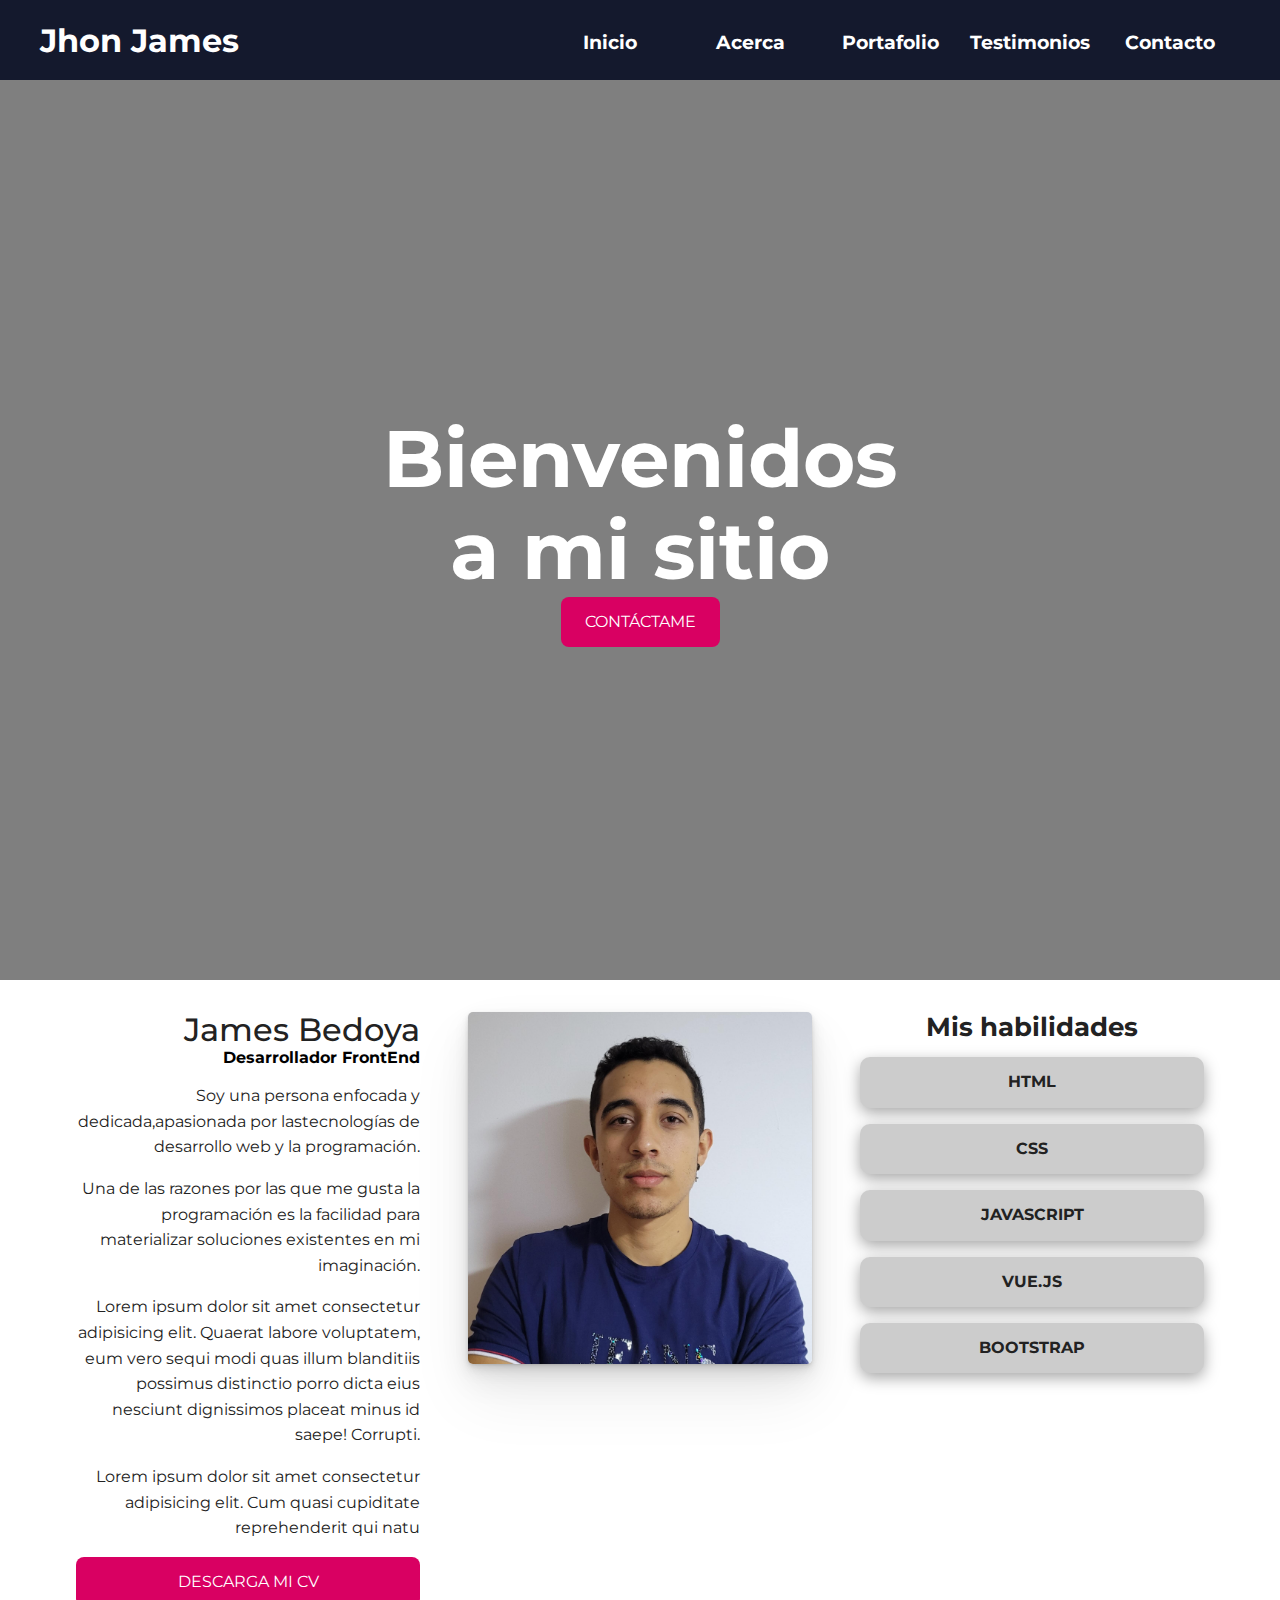
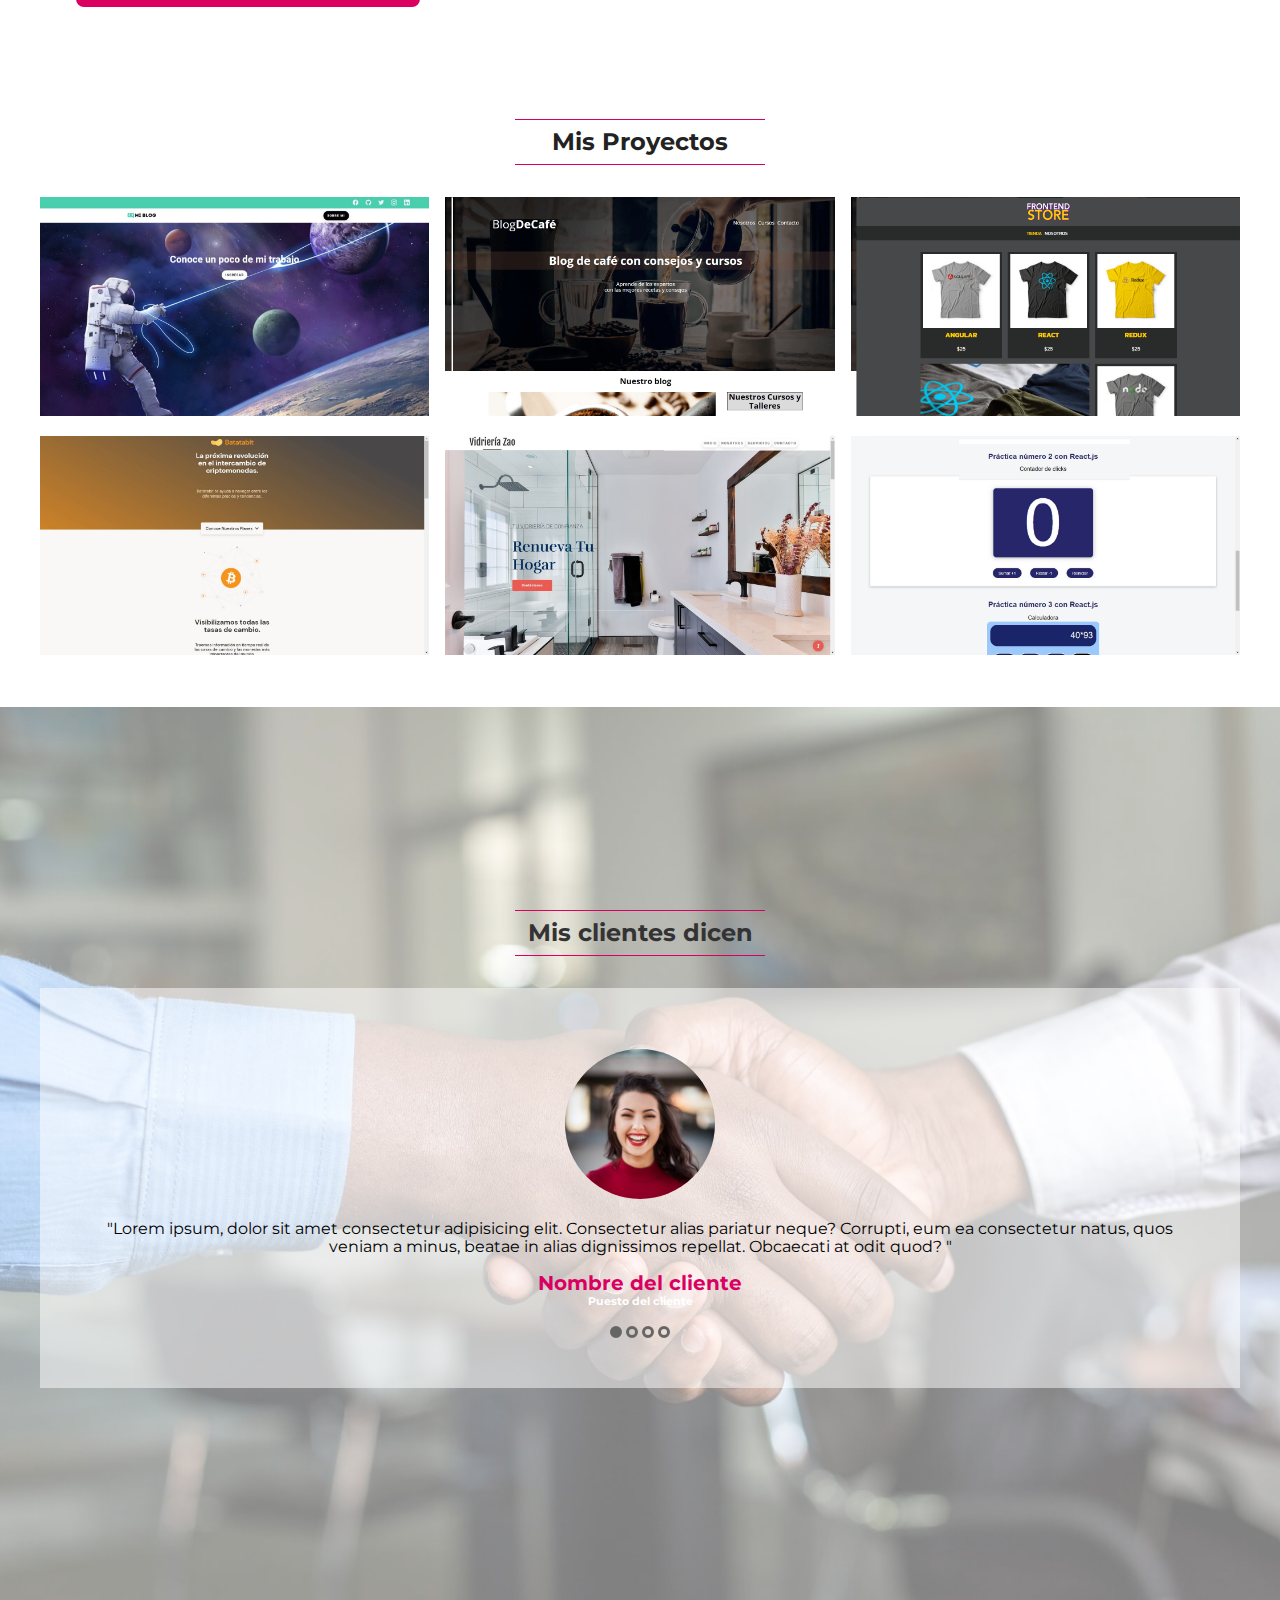
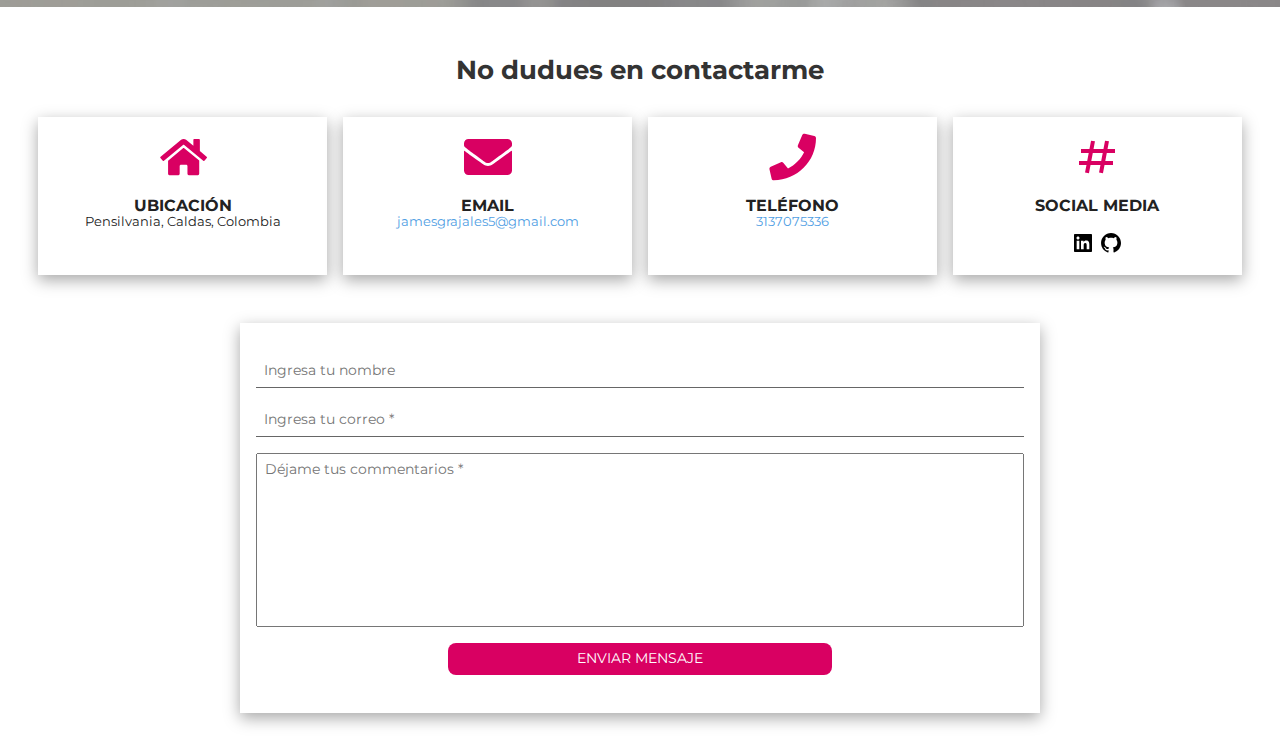
==== index.html @ 320b82dd "Organizando orden carpetas" ====
<!DOCTYPE html>
<html lang="es">

<head>
  <meta charset="UTF-8" />
  <meta http-equiv="X-UA-Compatible" content="IE=edge" />
  <meta name="viewport" content="width=device-width, initial-scale=1.0" />
  <link rel="stylesheet" href="stylesheet/normalize.css" />
  <link rel="preconnect" href="https://fonts.googleapis.com" />
  <link rel="preconnect" href="https://fonts.gstatic.com" crossorigin />
  <link href="https://fonts.googleapis.com/css2?family=Montserrat:wght@500;700;800&display=swap" rel="stylesheet" />
  <link rel="stylesheet" href="stylesheet/index.css" />
  <link rel="stylesheet" href="stylesheet/mediaQ.css" media="(min-width: 1000px)" />
  <title>Portafolio CV</title>
  <meta name="description"
    content="Hola bienvenid@ a mi Portafolio Profesional, soy Jhon James, Desarrollador Web">
  <meta name="theme-color" content="#d9006">
  <meta name="twitter:card" content="summary">
  <meta property="og:type" content="website">
  <meta property="og:title" name="twitter:title" content="Portafolio CV - JhonJames_">
  <meta property="og:description" name="twitter:description"
    content="Hola bienvenid@ a mi Portafolio Profesional, soy Jhon James, Desarrollador Web">

</head>

<body>
  <header class="header">
    <section class="container">
      <div class="log">
        <a href="index.html"> Jhon James </a>
      </div>
      <button class="menu-btn" aria-label="Main Menu">
        <svg width="50" height="50" viewBox="0 0 100 100">
          <path class="line line1"
            d="M 20,29.000046 H 80.000231 C 80.000231,29.000046 94.498839,28.817352 94.532987,66.711331 94.543142,77.980673 90.966081,81.670246 85.259173,81.668997 79.552261,81.667751 75.000211,74.999942 75.000211,74.999942 L 25.000021,25.000058" />
          <path class="line line2" d="M 20,50 H 80" />
          <path class="line line3"
            d="M 20,70.999954 H 80.000231 C 80.000231,70.999954 94.498839,71.182648 94.532987,33.288669 94.543142,22.019327 90.966081,18.329754 85.259173,18.331003 79.552261,18.332249 75.000211,25.000058 75.000211,25.000058 L 25.000021,74.999942" />
        </svg>
      </button>
      <div class="menu__mobile hiden">
        <a href="#inicio">Inicio</a>
        <a href="#acerca ">Acerca</a>
        <a href="#portafolio ">Portafolio</a>
        <a href="#testimonios ">Testimonios</a>
        <a href="#contacto">Contacto</a>
      </div>
    </section>
  </header>
  <main class="">
    <section class="home" id="inicio">
      <article class="hero__image" style="
            --image: url('/assets/pexels-jeandaniel-francoeur-4006123.jpg');
            --attachment: fixed;
          ">
        <aside class="hero__opacity" style="--hero-opcity:var(--black-alpha-color)">
          <div class="hero__image__content">
            <h5>
              Bienvenidos <br />
              a mi sitio
            </h5>
            <a href="#contacto" class="button">contáctame</a>
          </div>
        </aside>
      </article>
    </section>

    <section class="about container" id="acerca">
      <div class="about__container">
        <article>
          <h2>James Bedoya</h2>
          <h5>Desarrollador FrontEnd</h5>
          <p>
          <p>
            Soy una persona enfocada y dedicada,apasionada por lastecnologías de desarrollo web y la programación.
          </p>
          <p>
            Una de las razones por las que me gusta la programación es la
            facilidad para materializar soluciones existentes en mi
            imaginación.
          </p>
          <p>
            Lorem ipsum dolor sit amet consectetur adipisicing elit. Quaerat
            labore voluptatem, eum vero sequi modi quas illum blanditiis
            possimus distinctio porro dicta eius nesciunt dignissimos placeat
            minus id saepe! Corrupti.
          </p>
          <p>
            Lorem ipsum dolor sit amet consectetur adipisicing elit. Cum quasi
            cupiditate reprehenderit qui natu
          </p>
          </p>
          <a href="../assets/Jhon_James_Bedoya.pdf" class="button" rel="noopener">descarga mi cv</a>
        </article>
        <img src="../assets/James.jpg" alt="jhonjamesbedoya" id="photo-james" />
        <article>
          <h4>Mis habilidades</h4>
          <div class="skills">
            <ul>
              <li>html</li>
              <li>css</li>
              <li>javascript</li>
              <li>vue.js</li>
              <li>Bootstrap</li>
            </ul>
          </div>
        </article>
      </div>
    </section>

    <section class="portfolio" id="portafolio">
      <h2 class="portfolio__title">Mis Proyectos</h2>
      <div class="portfolio__container">

        <div>
          <a href="#trabajo-1" class="portfolio__card">
            <img src="../assets/portfolio-1.jpg" alt="">
          </a>
        </div>

        <div>
          <a href="#trabajo-2" class="portfolio__card">
            <img src="../assets/portfolio-2.png" alt="">
          </a>
        </div>

        <div>
          <a href="#trabajo-3" class="portfolio__card">
            <img src="../assets/portfolio-3.png" alt="">
          </a>
        </div>

        <div>
          <a href="#trabajo-4" class="portfolio__card">
            <img src="../assets/portfolio-4.jpg" alt="">
          </a>
        </div>

        <div>
          <a href="#trabajo-5" class="portfolio__card">
            <img src="../assets/portfolio-5.jpg" alt="">
          </a>
        </div>

        <div>
          <a href="#trabajo-6" class="portfolio__card">
            <img src="../assets/portfolio-6.jpg" alt="">
          </a>
        </div>
      </div>
      <section>

        <article class="modal" id="trabajo-1">
          <div class="modal__content">
            <a href="#close" class="modal__close">
              <svg xmlns="http://www.w3.org/2000/svg" width="24" height="24" viewBox="0 0 24 24">
                <path
                  d="M12,2C6.486,2,2,6.486,2,12s4.486,10,10,10s10-4.486,10-10S17.514,2,12,2z M16.207,14.793l-1.414,1.414L12,13.414 l-2.793,2.793l-1.414-1.414L10.586,12L7.793,9.207l1.414-1.414L12,10.586l2.793-2.793l1.414,1.414L13.414,12L16.207,14.793z" />
              </svg>
            </a>
            <article class="portafolio-modal">
              <img src="../assets/portfolio-1.jpg" alt="">
              <div class="portfolio-info">
                <h3>Blog Personal</h3>
                <aside class="porfolio-details">
                  <small><b>Fecha</b></small>
                  <small>22/10/2022</small>
                  <small><b>Tipo</b></small>
                  <small>Practica maquetación css</small>
                  <small><b>Enlace</b></small>
                  <small><a href="https://blog-personal-jamesg07.vercel.app/" target="_blank" rel="noopener">Proyecto</a> </small>
                </aside>
              </div>
            </article>
          </div>
        </article>


        <article class="modal" id="trabajo-2">
          <div class="modal__content">
            <a href="#close" class="modal__close">
              <svg xmlns="http://www.w3.org/2000/svg" width="24" height="24" viewBox="0 0 24 24">
                <path
                  d="M12,2C6.486,2,2,6.486,2,12s4.486,10,10,10s10-4.486,10-10S17.514,2,12,2z M16.207,14.793l-1.414,1.414L12,13.414 l-2.793,2.793l-1.414-1.414L10.586,12L7.793,9.207l1.414-1.414L12,10.586l2.793-2.793l1.414,1.414L13.414,12L16.207,14.793z" />
              </svg>
            </a>
            <article class="portafolio-modal">
              <img src="../assets/portfolio-2.png" alt="">
              <div class="portfolio-info">
                <h3>Blog de café</h3>
                <aside class="porfolio-details">
                  <small><b>Fecha</b></small>
                  <small>01/09/2023</small>
                  <small><b>Tipo</b></small>
                  <small>Practica css: Flex - Grid</small>
                  <small><b>Enlace</b></small>
                  <small><a href="https://subtle-otter-b2cb0c.netlify.app/" target="_blank" rel="noopener">Proyecto</a></small>
                </aside>
              </div>
            </article>
          </div>
        </article>


        <article class="modal" id="trabajo-3">
          <div class="modal__content">
            <a href="#close" class="modal__close">
              <svg xmlns="http://www.w3.org/2000/svg" width="24" height="24" viewBox="0 0 24 24">
                <path
                  d="M12,2C6.486,2,2,6.486,2,12s4.486,10,10,10s10-4.486,10-10S17.514,2,12,2z M16.207,14.793l-1.414,1.414L12,13.414 l-2.793,2.793l-1.414-1.414L10.586,12L7.793,9.207l1.414-1.414L12,10.586l2.793-2.793l1.414,1.414L13.414,12L16.207,14.793z" />
              </svg>
            </a>
            <article class="portafolio-modal">
              <img src="../assets/portfolio-3.png" alt="">
              <div class="portfolio-info">
                <h3>FrontEnd Store</h3>
                <aside class="porfolio-details">
                  <small><b>Fecha</b></small>
                  <small>1/5/2023</small>
                  <small><b>Tipo</b></small>
                  <small>Maquetación css</small>
                  <small><b>Enlace</b></small>
                  <small><a href="https://store1-front-end1.netlify.app/" target="_blank" rel="noopener">Proyecto</a> </small>
                </aside>
              </div>
            </article>
          </div>
        </article>

        <article class="modal" id="trabajo-4">
          <div class="modal__content">
            <a href="#close" class="modal__close">
              <svg xmlns="http://www.w3.org/2000/svg" width="24" height="24" viewBox="0 0 24 24">
                <path
                  d="M12,2C6.486,2,2,6.486,2,12s4.486,10,10,10s10-4.486,10-10S17.514,2,12,2z M16.207,14.793l-1.414,1.414L12,13.414 l-2.793,2.793l-1.414-1.414L10.586,12L7.793,9.207l1.414-1.414L12,10.586l2.793-2.793l1.414,1.414L13.414,12L16.207,14.793z" />
              </svg>
            </a>
            <article class="portafolio-modal">
              <img src="../assets/portfolio-4.jpg" alt="">
              <div class="portfolio-info">
                <h3>Proyecto mobile first</h3>
                <aside class="porfolio-details">
                  <small><b>Fecha</b></small>
                  <small>16/10/2022</small>
                  <small><b>Tipo</b></small>
                  <small>Mobile first</small>
                  <small><b>Enlace</b></small>
                  <small><a href="https://proyecto-mobile-first.vercel.app/" target="_blank" rel="noopener">Proyecto</a> </small>
                </aside>
              </div>
            </article>
          </div>
        </article>


        <article class="modal" id="trabajo-5">
          <div class="modal__content">
            <a href="#close" class="modal__close">
              <svg xmlns="http://www.w3.org/2000/svg" width="24" height="24" viewBox="0 0 24 24">
                <path
                  d="M12,2C6.486,2,2,6.486,2,12s4.486,10,10,10s10-4.486,10-10S17.514,2,12,2z M16.207,14.793l-1.414,1.414L12,13.414 l-2.793,2.793l-1.414-1.414L10.586,12L7.793,9.207l1.414-1.414L12,10.586l2.793-2.793l1.414,1.414L13.414,12L16.207,14.793z" />
              </svg>
            </a>
            <article class="portafolio-modal">
              <img src="../assets/portfolio-5.jpg" alt="">
              <div class="portfolio-info">
                <h3>E-commerce</h3>
                <aside class="porfolio-details">
                  <small><b>Fecha</b></small>
                  <small>13/10/2022</small>
                  <small><b>Tipo</b></small>
                  <small>Proyecto final bootcamp</small>
                  <small><b>Enlace</b></small>
                  <small><a href="https://vidrieria-zao.vercel.app/" target="_blank" rel="noopener">Proyecto</a> </small>
                </aside>
              </div>
            </article>
          </div>
        </article>


        <article class="modal" id="trabajo-6">
          <div class="modal__content">
            <a href="#close" class="modal__close">
              <svg xmlns="http://www.w3.org/2000/svg" width="24" height="24" viewBox="0 0 24 24">
                <path
                  d="M12,2C6.486,2,2,6.486,2,12s4.486,10,10,10s10-4.486,10-10S17.514,2,12,2z M16.207,14.793l-1.414,1.414L12,13.414 l-2.793,2.793l-1.414-1.414L10.586,12L7.793,9.207l1.414-1.414L12,10.586l2.793-2.793l1.414,1.414L13.414,12L16.207,14.793z" />
              </svg>
            </a>
            <article class="portafolio-modal">
              <img src="../assets/portfolio-6.jpg" alt="">
              <div class="portfolio-info">
                <h3>Aprendiendo React</h3>
                <aside class="porfolio-details">
                  <small><b>Fecha</b></small>
                  <small>02/1/2023</small>
                  <small><b>Tipo</b></small>
                  <small>Práctica React</small>
                  <small><b>Enlace</b></small>
                  <small><a href="https://practica-react-nine.vercel.app/" target="_blank" rel="noopener">Proyecto</a></small>
                </aside>
              </div>
            </article>
          </div>
        </article>

      </section>
    </section>

    <section class="testimonials" id="testimonios">
      <article class="hero__image" style="
      --image: url('/assets/hero-image-customers.jpg');
      --attachment: scroll;
    ">
  <aside class="hero__opacity" style="--hero-opcity:var(--white-alpha-color)">
    <div class="hero__image__content">
      <div class="testimonials__container">
        <h2 class="carousel-title">Mis clientes dicen</h2>
        <article class="carousel" style="--carousel-bg-color:var(--white-alpha-color)">
          <input type="radio" name="slides" id="slide-1" checked >
          <input type="radio" name="slides" id="slide-2" >
          <input type="radio" name="slides" id="slide-3" >
          <input type="radio" name="slides" id="slide-4" >
         
          <ul class="slides">


            <li class="slide">
              <img src="../assets/customer-1.jpg" alt="" class="avatar">
              <blockquote>
                "Lorem ipsum, dolor sit amet consectetur adipisicing elit. Consectetur alias pariatur neque? Corrupti, eum ea consectetur natus, quos veniam a minus, beatae in alias dignissimos repellat. Obcaecati at odit quod? "
              </blockquote>
              <h3 class="text-first-color">Nombre del cliente</h3>
              <h6>Puesto del cliente</h6>
            </li>

            <li class="slide">
              <img src="../assets/customer-2.jpg" alt="" class="avatar">
              <blockquote>
                "Lorem ipsum, dolor sit amet consectetur adipisicing elit. Consectetur alias pariatur neque? Corrupti, eum ea consectetur natus, quos veniam a minus, beatae in alias dignissimos repellat. Obcaecati at odit quod? "
              </blockquote>
              <h3 class="text-first-color">Nombre del cliente</h3>
              <h6>Puesto del cliente</h6>
            </li>

            <li class="slide">
              <img src="../assets/customer-1.jpg" alt="" class="avatar">
              <blockquote>
                "Lorem ipsum, dolor sit amet consectetur adipisicing elit. Consectetur alias pariatur neque? Corrupti, eum ea consectetur natus, quos veniam a minus, beatae in alias dignissimos repellat. Obcaecati at odit quod? "
              </blockquote>
              <h3 class="text-first-color">Nombre del cliente</h3>
              <h6>Puesto del cliente</h6>
            </li>

            <li class="slide">
              <img src="../assets/customer-2.jpg" alt="" class="avatar">
              <blockquote>
                "Lorem ipsum, dolor sit amet consectetur adipisicing elit. Consectetur alias pariatur neque? Corrupti, eum ea consectetur natus, quos veniam a minus, beatae in alias dignissimos repellat. Obcaecati at odit quod? "
              </blockquote>
              <h3 class="text-first-color">Nombre del cliente</h3>
              <h6>Puesto del cliente</h6>
            </li>


          </ul>
          <aside class="slides-nav">
            <label for="slide-1" id="dot-1"></label>
            <label for="slide-2" id="dot-2"></label>
            <label for="slide-3" id="dot-3"></label>
            <label for="slide-4" id="dot-4"></label>
          </aside>
        </article>
      </div>
    </div>
  </aside>
</article>
    </section>

    <section class="contact" id="contacto">
      <div class="contact__container">
        <h3>No dudues en contactarme</h3>
        <article class="contact-cards">
          <aside class="contact-card">
            <svg width="37" height="28" viewBox="0 0 37 28" fill="none" xmlns="http://www.w3.org/2000/svg">
              <path d="M18.5 7.3125L7 16.8125V27C7 27.5625 7.4375 28 8 28H15C15.5 28 15.9375 27.5625 15.9375 27V21C15.9375 20.5 16.4375 20 16.9375 20H20.9375C21.5 20 21.9375 20.5 21.9375 21V27C21.9375 27.5625 22.4375 28 22.9375 28H30C30.5 28 31 27.5625 31 27V16.75L19.4375 7.3125C19.3125 7.1875 19.125 7.125 19 7.125C18.8125 7.125 18.625 7.1875 18.5 7.3125ZM36.6875 13.75L31.5 9.4375V0.8125C31.5 0.375 31.125 0.0625 30.75 0.0625H27.25C26.8125 0.0625 26.5 0.375 26.5 0.8125V5.3125L20.875 0.6875C20.375 0.3125 19.6875 0.0625 19 0.0625C18.25 0.0625 17.5625 0.3125 17.0625 0.6875L1.25 13.75C1.0625 13.875 0.9375 14.125 0.9375 14.3125C0.9375 14.5 1.0625 14.6875 1.125 14.8125L2.75 16.75C2.875 16.9375 3.0625 17 3.3125 17C3.5 17 3.6875 16.9375 3.8125 16.8125L18.5 4.75C18.625 4.625 18.8125 4.5625 19 4.5625C19.125 4.5625 19.3125 4.625 19.4375 4.75L34.125 16.8125C34.25 16.9375 34.4375 17 34.625 17C34.875 17 35.0625 16.9375 35.1875 16.75L36.8125 14.8125C36.9375 14.6875 37 14.5 37 14.3125C37 14.125 36.875 13.875 36.6875 13.75Z" fill="#D90062"/>
              </svg>
              <h4>ubicación</h4>
              <small>Pensilvania, Caldas, Colombia</small>
          </aside>

          <aside class="contact-card">
            <svg width="32" height="24" viewBox="0 0 32 24" fill="none" xmlns="http://www.w3.org/2000/svg">
              <path d="M31.375 7.9375C29.9375 9.0625 28.125 10.4375 21.75 15.0625C20.5 16 18.1875 18.0625 16 18.0625C13.75 18.0625 11.5 16 10.1875 15.0625C3.8125 10.4375 2 9.0625 0.5625 7.9375C0.3125 7.75 0 7.9375 0 8.25V21C0 22.6875 1.3125 24 3 24H29C30.625 24 32 22.6875 32 21V8.25C32 7.9375 31.625 7.75 31.375 7.9375ZM16 16C17.4375 16.0625 19.5 14.1875 20.5625 13.4375C28.875 7.4375 29.5 6.875 31.375 5.375C31.75 5.125 32 4.6875 32 4.1875V3C32 1.375 30.625 0 29 0H3C1.3125 0 0 1.375 0 3V4.1875C0 4.6875 0.1875 5.125 0.5625 5.375C2.4375 6.875 3.0625 7.4375 11.375 13.4375C12.4375 14.1875 14.5 16.0625 16 16Z" fill="#D90062"/>
              </svg>
              <h4>email</h4>
              <small><a href="mailto:jamesgrajales5@gmail.com" target="_blank">jamesgrajales5@gmail.com</a></small>
          </aside>

          <aside class="contact-card">
            <svg width="33" height="32" viewBox="0 0 33 32" fill="none" xmlns="http://www.w3.org/2000/svg">
              <path d="M31.8125 1.5625L25.3125 0.0625C24.625 -0.125 23.875 0.25 23.5625 0.9375L20.5625 7.9375C20.3125 8.5625 20.5 9.25 21 9.6875L24.8125 12.8125C22.5625 17.5625 18.625 21.5625 13.75 23.875L10.625 20.0625C10.1875 19.5625 9.5 19.375 8.875 19.625L1.875 22.625C1.1875 22.9375 0.875 23.6875 1 24.375L2.5 30.875C2.6875 31.5625 3.25 32 4 32C20 32 33 19.0625 33 3C33 2.3125 32.5 1.75 31.8125 1.5625Z" fill="#D90062"/>
              </svg>
              <h4>teléfono</h4>
              <small><a href="tel:3137075336">3137075336</a></small>
          </aside>

          <aside class="contact-card">
            <svg xmlns="http://www.w3.org/2000/svg" width="24" height="24" viewBox="0 0 24 24"><path d="M16.018,3.815L15.232,8h-4.966l0.716-3.815L9.018,3.815L8.232,8H4v2h3.857l-0.751,4H3v2h3.731l-0.714,3.805l1.965,0.369 L8.766,16h4.966l-0.714,3.805l1.965,0.369L15.766,16H20v-2h-3.859l0.751-4H21V8h-3.733l0.716-3.815L16.018,3.815z M14.106,14H9.141 l0.751-4h4.966L14.106,14z"/></svg>
              </svg>
              <h4>social media</h4>
              <div class="">
                <a href="https://www.linkedin.com/in/jhonjamesbedoya/" target="_blank"><svg xmlns="http://www.w3.org/2000/svg" width="24" height="24" viewBox="0 0 24 24"><path d="M20,3H4C3.447,3,3,3.448,3,4v16c0,0.552,0.447,1,1,1h16c0.553,0,1-0.448,1-1V4C21,3.448,20.553,3,20,3z M8.339,18.337H5.667	v-8.59h2.672V18.337z M7.003,8.574c-0.856,0-1.548-0.694-1.548-1.548s0.691-1.548,1.548-1.548c0.854,0,1.548,0.693,1.548,1.548	S7.857,8.574,7.003,8.574z M18.338,18.337h-2.669V14.16c0-0.996-0.018-2.277-1.388-2.277c-1.39,0-1.601,1.086-1.601,2.207v4.248	h-2.667v-8.59h2.56v1.174h0.037c0.355-0.675,1.227-1.387,2.524-1.387c2.704,0,3.203,1.778,3.203,4.092V18.337z"/></svg></a>
                <a href="https://github.com/JamesG07" target="_blank"><svg xmlns="http://www.w3.org/2000/svg" width="24" height="24" viewBox="0 0 24 24"><path fill-rule="evenodd" clip-rule="evenodd" d="M12.026,2c-5.509,0-9.974,4.465-9.974,9.974c0,4.406,2.857,8.145,6.821,9.465	c0.499,0.09,0.679-0.217,0.679-0.481c0-0.237-0.008-0.865-0.011-1.696c-2.775,0.602-3.361-1.338-3.361-1.338	c-0.452-1.152-1.107-1.459-1.107-1.459c-0.905-0.619,0.069-0.605,0.069-0.605c1.002,0.07,1.527,1.028,1.527,1.028	c0.89,1.524,2.336,1.084,2.902,0.829c0.091-0.645,0.351-1.085,0.635-1.334c-2.214-0.251-4.542-1.107-4.542-4.93	c0-1.087,0.389-1.979,1.024-2.675c-0.101-0.253-0.446-1.268,0.099-2.64c0,0,0.837-0.269,2.742,1.021	c0.798-0.221,1.649-0.332,2.496-0.336c0.849,0.004,1.701,0.115,2.496,0.336c1.906-1.291,2.742-1.021,2.742-1.021	c0.545,1.372,0.203,2.387,0.099,2.64c0.64,0.696,1.024,1.587,1.024,2.675c0,3.833-2.33,4.675-4.552,4.922	c0.355,0.308,0.675,0.916,0.675,1.846c0,1.334-0.012,2.41-0.012,2.737c0,0.267,0.178,0.577,0.687,0.479	C19.146,20.115,22,16.379,22,11.974C22,6.465,17.535,2,12.026,2z"/></svg></a>
              </div>
          </aside>

        </article>
        <form action="" class="contact-form">
          <input type="text" name="name" placeholder="Ingresa tu nombre" title="Nombre solo acepta letras y espacios en blanco" pattern="^[A-Za-zÑñÁáÉéÍíÓóÚúÜü\s]+$" required>
          <input type="email" placeholder="Ingresa tu correo *" title="Email incorrecto" pattern="^[a-z0-9]+(\.[_a-z0-9]+)*@[a-z0-9-]+(\.[a-z0-9-]+)*(\.[a-z]{2,15})$" required>
          <textarea name="comments" cols="50" rows="10" placeholder="Déjame tus commentarios *" required></textarea>
          <input type="submit" class="button" value="Enviar mensaje">
          <div class="contact-form-loader hiden">
            <img src="../assets/loader.svg" alt="Enviando">
          </div>
        </form>
        <article id="gracias" class="modal">
          <div class="modal-content">
            <article class="contact-form-response">
              <h3>
                Muchas gracias
                <br>
                por tus comentarios
              </h3>
              <svg xmlns="http://www.w3.org/2000/svg" width="24" height="24" viewBox="0 0 24 24"><path d="M12,18c4,0,5-4,5-4H7C7,14,8,18,12,18z"/><path d="M12,2C6.486,2,2,6.486,2,12c0,5.514,4.486,10,10,10s10-4.486,10-10C22,6.486,17.514,2,12,2z M12,20c-4.411,0-8-3.589-8-8 s3.589-8,8-8s8,3.589,8,8S16.411,20,12,20z"/><path d="M13 12l2 .012C15.012 11.55 15.194 11 16 11s.988.55 1 1h2c0-1.206-.799-3-3-3S13 10.794 13 12zM8 11c.806 0 .988.55 1 1h2c0-1.206-.799-3-3-3s-3 1.794-3 3l2 .012C7.012 11.55 7.194 11 8 11z"/></svg>
            </article>
          </div>
        </article>
      </div>
    </section>
  </main>
  <footer class="footer hiden">
    <small>Sitio diseñado por
      <a href="https://www.linkedin.com/in/jhonjamesbedoya/" target="_blank" rel="noopener">Jhon James</a></small>
  </footer>
  <script src="app.js"></script>
</body>

</html>
---- stylesheet/index.css ----
:root {
    --first-color: #d90062;
    --first-alpha-color: rgba(217, 0, 98, 0.75);
    --second-color: #14192d;
    --second-alpha-color: rgba(20, 25, 45, 0.75);
    --third-color: #501464;
    --third-alpha-color: rgba(80, 20, 100, 0.75);
    --white-color: #fff;
    --gray-light-color: #f3f3f3;
    --gray-color: #ccc;
    --gray-dark-color: #666;
    --black-color: #000;
    --link-color: #509ee3;
    --title-color: #333;
    --text-color: #222;
    --white-alpha-color: rgba(255, 255, 255, 0.5);
    --black-alpha-color: rgba(0, 0, 0, 0.5);
    --font: 'Montserrat', sans-serif;
    --max-width: 1200px;
    --header-height: 4rem;
}

/* ********** Reset ********** */
html {
    box-sizing: border-box;
    font-family: var(--font);
    font-size: 16px;
    scroll-behavior: smooth;
}

body {
    margin: 0;
    overflow-x: hidden;
    color: var(--text-color);
    font-size: 16px;
    height: 100vh;
}

ul {
    list-style: none;
    padding: 0;
}

a {
    text-decoration: none;
    color: var(--link-color);
    transition: all 0.5s ease-out;
}

a:hover {
    opacity: 0.75;
}

h1 {
    margin: 0;
    font-size: 2rem;
}

h2 {
    margin: 0;
    font-size: 1.5rem;
}

h3 {
    margin: 0;
    font-size: 1.25rem;
}

h4 {
    margin: 0;
    font-size: 1rem;
}

h5 {
    margin: 0;
    font-size: 0.85rem;
}

h6 {
    margin: 0;
    font-size: 0.7rem;
}

img {
    max-width: 100%;
    height: auto;
}

p {
    line-height: 1.6;
    font-size: 1.6rem;
}


/* ******* Utilities ***** */
.box-shadow-1 {
    box-shadow: 4px 4px 16px rgba(0, 0, 0, 0.25);
}

.container {
    margin: 0 auto;
    max-width: var(--max-width)
}

.button {
    background-color: var(--first-color);
    padding: 1rem 1.5rem;
    border-radius: .5rem;
    color: var(--white-color);
    text-transform: uppercase;
}

.avatar {
    border-radius: 50%;
    height: 150px;
    width: 150px;
}

.text-first-color {
    color: var(--first-color);
}

/* ******* Components ***** */
/* btn hamburger */
.menu-btn {
    background-color: transparent;
    border: none;
    cursor: pointer;
    display: flex;
    padding: 0;
}

.line {
    fill: none;
    stroke: #fff;
    stroke-width: 6;
    transition: stroke-dasharray 600ms cubic-bezier(0.4, 0, 0.2, 1),
        stroke-dashoffset 600ms cubic-bezier(0.4, 0, 0.2, 1);
}

.line1 {
    stroke-dasharray: 60 207;
    stroke-width: 6;
}

.line2 {
    stroke-dasharray: 60 60;
    stroke-width: 6;
}

.line3 {
    stroke-dasharray: 60 207;
    stroke-width: 6;
}

.opened .line1 {
    stroke-dasharray: 90 207;
    stroke-dashoffset: -134;
    stroke-width: 6;
}

.opened .line2 {
    stroke-dasharray: 1 60;
    stroke-dashoffset: -30;
    stroke-width: 6;
}

.opened .line3 {
    stroke-dasharray: 90 207;
    stroke-dashoffset: -134;
    stroke-width: 6;
}

.hiden {
    opacity: 0;
    visibility: hidden;
}

.is-active {
    display: none;
}

.menu__mobile {
    position: absolute;
    top: 5rem;
    left: 0;
    width: 100%;
    display: flex;
    flex-direction: column;
    align-items: center;
    background-color: #14192d;
    position: fixed;
    transition: .3s ease;
}

.menu__mobile a {
    width: 100%;
    padding: 1rem 0;
    font-weight: bold;
    font-size: 1.5rem;
    text-align: center;
    color: var(--white-color);
}

.menu__mobile a:hover {
    background-color: var(--first-color);
}

/* ******* site styles ***** */

.header {
    padding: 1rem;
    position: fixed;
    top: 0;
    z-index: 999;
    width: 100%;
    height: 5rem;
    background-color: var(--second-color);
}

.header>.container {
    display: flex;
    justify-content: space-between;
    align-items: center;
}

.log a {
    color: var(--white-color);
    font-weight: bold;
    font-size: 2rem;
}


/* section 1 home  */
.home {

    width: 100%;
    height: 100vh;
    margin-top: 5rem;
}

.hero__image {
    background-image: var(--image);
    width: 100%;
    height: 100vh;
    background-position: center;
    background-size: cover;
    background-repeat: no-repeat;
    background-attachment: var(--attachment);
}

.hero__opacity {
    background-color: var(--hero-opcity);
    height: 100vh;
}

.hero__image__content {
    height: 100vh;
    display: flex;
    align-items: center;
    flex-direction: column;
    justify-content: center;
    color: var(--white-color);
}

.hero__image__content h5 {
    text-align: center;
    font-size: clamp(3rem, 10vw, 5rem);
}

/* section 2 acerca  */

.about {
    width: 100%;
}

.about__container {
    width: 94%;
    margin: 2rem auto;
}

.about__container article {
    margin-bottom: 5rem;
}

.about__container article h2 {
    text-align: center;
    font-size: 2rem;
    font-weight: 500;
}

.about__container article h5 {
    text-align: center;
    margin-top: 0;
    font-size: 1rem;
    color: var(--black-color)
}

.about__container h4 {
    text-align: center;
    font-size: 1.6rem;
}

.about__container article p {
    font-size: 1rem;
}

.about__container article a {
    display: block;
    text-align: center;
}

#photo-james {
    margin-bottom: 3rem;
    border-radius: 5px;
    box-shadow: rgba(0, 0, 0, 0.07) 0px 1px 2px, rgba(0, 0, 0, 0.07) 0px 2px 4px, rgba(0, 0, 0, 0.07) 0px 4px 8px, rgba(0, 0, 0, 0.07) 0px 8px 16px, rgba(0, 0, 0, 0.07) 0px 16px 32px, rgba(0, 0, 0, 0.07) 0px 32px 64px;
}

.skills li {
    background-color: var(--gray-color);
    margin-bottom: 1rem;
    padding: 1rem 0;
    text-transform: uppercase;
    border-radius: 10px;
    text-align: center;
    box-shadow: rgba(0, 0, 0, 0.35) 0px 5px 15px;
    user-select: none;
    font-weight: 700;
}

/* section 4 proyectos */
.portfolio {
    width: 100%;
}

.portfolio__container {
    width: 94%;
    margin: 0 auto;
}

.portfolio__title {
    padding: .5rem;
    margin: 0 auto 2rem auto;
    width: 250px;
    text-align: center;
    border-top: thin solid var(--first-color);
    border-bottom: thin solid var(--first-color);
}

.modal {
    position: fixed;
    z-index: 999;
    top: 0;
    right: 0;
    bottom: 0;
    left: 0;
    display: flex;
    justify-content: center;
    align-items: center;
    background-color: var(--black-alpha-color);
    opacity: 0;
    pointer-events: none;
    transition: all 1s;
    height: 100vh;
}

.modal__content {
    position: relative;
}

.modal__close {
    position: absolute;
    top: 1rem;
    right: 1rem;
}

.modal__close svg {
    width: 3rem;
    height: 3rem;
    fill: var(--first-color);
}

.modal[id|='trabajo']:target {
    opacity: 1;
    pointer-events: auto;
}

.portafolio-modal {
    display: flex;
    flex-direction: column;
    padding: 1rem;
    max-width: 400px;
    max-height: 800px;
    background-color: var(--white-color);
}

.portafolio-modal h3 {
    margin: 1rem auto;
    padding: .5rem 0;
    border-bottom: medium solid var(--first-color);
    color: var(--title-color);
}

.portafolio-modal p {
    font-size: 15px;
}

.portafolio__modal img {
    width: 400px;
}

.porfolio-details {
    display: grid;
    grid-template-columns: 1fr 2fr;
    grid-auto-rows: auto;
}

.portfolio-info {
    align-self: center;
}

/* section carousel  */

@keyframes carousel-slide {
    0% {
        transform: translateX(0%);
    }

    25% {
        transform: translateX(-25%);
    }

    50% {
        transform: translateX(-50%);
    }

    75% {
        transform: translateX(-75%);
    }

}

.testimonials__container {
    max-width: 1200px;
}

.testimonials {
    margin: 3rem 0;
}

.carousel-title {
    padding: .5rem;
    margin: 0 auto 2rem auto;
    width: 250px;
    color: var(--title-color);
    text-align: center;
    border-top: thin solid var(--first-color);
    border-bottom: thin solid var(--first-color);
}


.carousel {
    display: grid;
    place-content: center;
    margin: 1rem auto;
    padding: 2rem auto;
    min-width: 800px;
    height: 400px;
    text-align: center;
    background-color: var(--carousel-bg-color);
    overflow-x: hidden;
}

.carousel .slides {
    display: flex;
    width: 400%;
    transition: transform .5s ease-in-out;
    animation: carousel-slide 12s ease-in-out 2s;

}

#slide-1:checked~.slides {
    transform: translateX(0%);
}

#slide-2:checked~.slides {
    transform: translateX(-25%);
}

#slide-3:checked~.slides {
    transform: translateX(-50%);
}

#slide-4:checked~.slides {
    transform: translateX(-75%);
}

#slide-1:checked~.slides-nav label#dot-1,
#slide-2:checked~.slides-nav label#dot-2,
#slide-3:checked~.slides-nav label#dot-3,
#slide-4:checked~.slides-nav label#dot-4 {
    background-color: var(--gray-dark-color);
}

.carousel input {
    display: none;
}

.carousel label {
    display: inline-block;
    width: .75rem;
    height: .75rem;
    border: medium solid var(--gray-dark-color);
    border-radius: 50%;
    cursor: pointer;
}

blockquote {
    color: var(--black-color);
}


/* section 4 contacto  */
.contact {
    width: 100%;
}

.contact__container {
    width: 94%;
    margin: 0 auto;
}

.contact__container h3 {
    color: var(--title-color);
    text-align: center;
    font-size: 1.6rem;
}

.contact-card {
    padding: 1rem;
    width: 100%;
    display: flex;
    flex-direction: column;
    gap: 1rem;
    align-items: center;
    box-shadow: rgba(0, 0, 0, 0.35) 0px 5px 15px;
}

.contact article {
    margin: 2rem 0;
}

.contact article aside {
    margin-bottom: 1rem;

}

.contact article aside h4 {
    text-transform: uppercase;
}

.contact-card>svg {

    width: 3rem;
    height: 3rem;
    fill: var(--first-color);
}

.contact-card>small {
    margin-top: -1rem;
}

@media screen and (min-width:768px) {
    .contact .contact-cards {
        display: grid;
        grid-template-columns: repeat(2, 1fr);
        gap: 1rem;
    }
}

/* formulario  */
.contact-form {
    margin: 1rem 0;
    padding: 1rem;
    max-width: 800px;
    box-shadow: rgba(0, 0, 0, 0.35) 0px 5px 15px;
    height: 390px;
}

.contact-form>* {
    padding: .5rem;
    margin: 1rem auto;
    display: block;
    width: 100%;
}

.contact-form input,
.contact-form textarea {
    font-size: .85rem;
    font-family: var(--font);
}

.contact-form textarea {
    resize: none;
}

.contact-form input {
    border: none;
    border-bottom: thin solid var(--gray-dark-color);
}

.contact-form .button {
    width: 50%;
    border: none;
    cursor: pointer;
}

.modal#gracias:target {
    opacity: 1;
    pointer-events: 0;
}

.contact-form-loader {
    text-align: center;
}

.contact-form-response {
    padding: 1rem;
    width: 400px;
    text-align: center;
    background-color: var(--white-color);
    margin: 0 auto;
}

.contact-form-response>svg {
    margin-top: 2rem;
    width: 4rem;
    height: 4rem;
    fill: var(--first-color);
}
---- stylesheet/mediaQ.css ----
:root {
    --first-color: #d90062;
    --first-alpha-color: rgba(217, 0, 98, 0.75);
    --second-color: #14192d;
    --second-alpha-color: rgba(20, 25, 45, 0.75);
    --third-color: #501464;
    --third-alpha-color: rgba(80, 20, 100, 0.75);
    --white-color: #fff;
    --gray-light-color: #f3f3f3;
    --gray-color: #ccc;
    --gray-dark-color: #666;
    --black-color: #000;
    --link-color: #509ee3;
    --title-color: #333;
    --text-color: #222;
    --white-alpha-color: rgba(255, 255, 255, 0.5);
    --black-alpha-color: rgba(0, 0, 0, 0.5);
    --font: 'Montserrat', sans-serif;
    --max-width: 1200px;
    --header-height: 4rem;
}

/* style navbar */

@media screen and (min-width:1021px) {
    .container {
        display: flex;
        justify-content: center;
        align-items: center;
    }

    .menu-btn {
        opacity: 0;
        visibility: hidden;
    }

    .menu__mobile {

        align-items: center;
        justify-content: space-between;
        width: 700px;
        height: 3rem;
        opacity: 1;
        visibility: visible;
        position: sticky;
        flex-direction: row;
    }

    .menu__mobile a {
        font-size: 1.2rem;
        padding: 0;
    }

    .menu__mobile a:hover {
        background-color: transparent;
    }

}


/* section 2  */

.about__container {
    display: grid;
    grid-template-columns: repeat(3, 1fr);
    grid-auto-flow: row;

    gap: 3rem;
}

.about__container article h2,
.about__container article h5 {
    text-align: right;
}

.about__container article p {

    text-align: right;
}


/* section 3 portfolio */
.portfolio__container {
    max-width: 1200px;
    margin: 0 auto;
    display: grid;
    grid-template-columns: repeat(3, 1fr);
    gap: 1rem;
}

.portafolio-modal {
    flex-direction: row;
    max-width: 800px;
    height: auto;
}

.portafolio-modal img {
    width: 400px;
    height: 400px;
    margin-right: 1rem;
}

/* section contact */
.contact .contact-cards {
    grid-template-columns: repeat(4, 1fr);
}

.contact-form {
    margin: 0 auto;
}
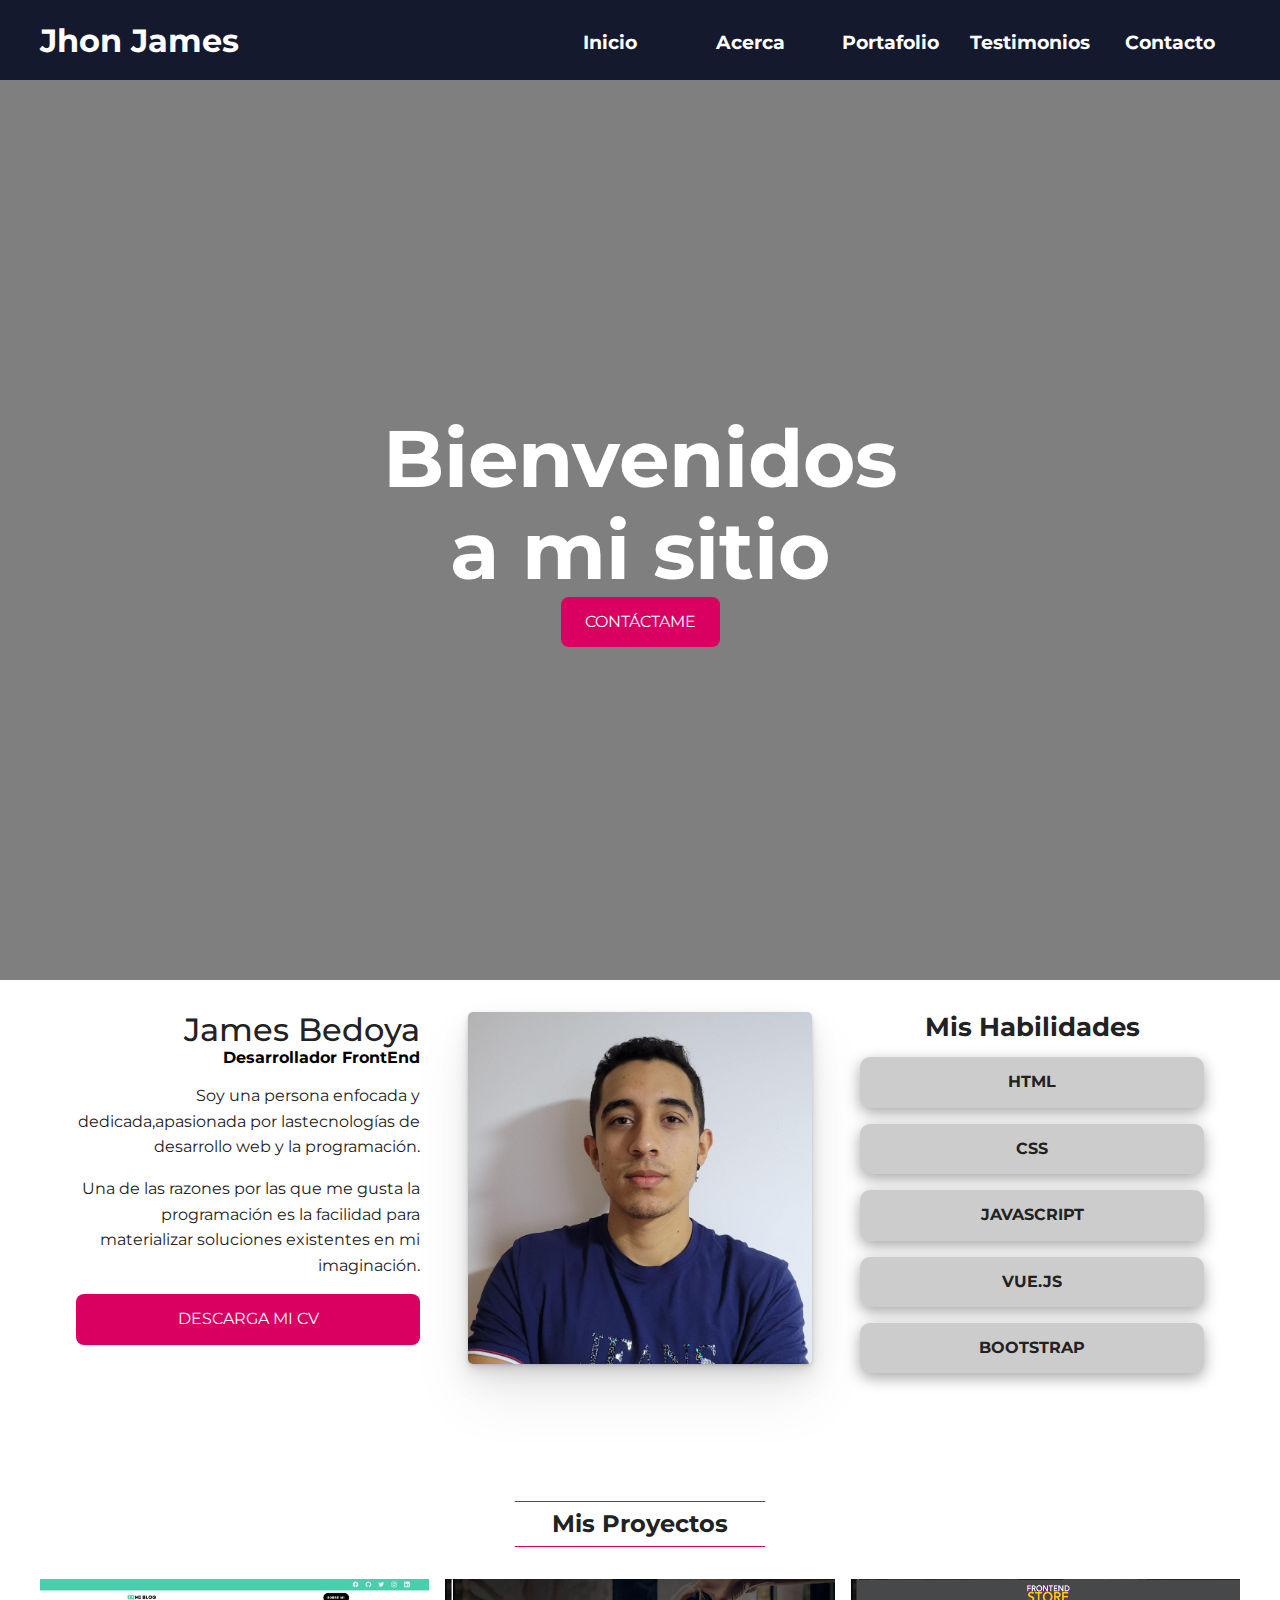
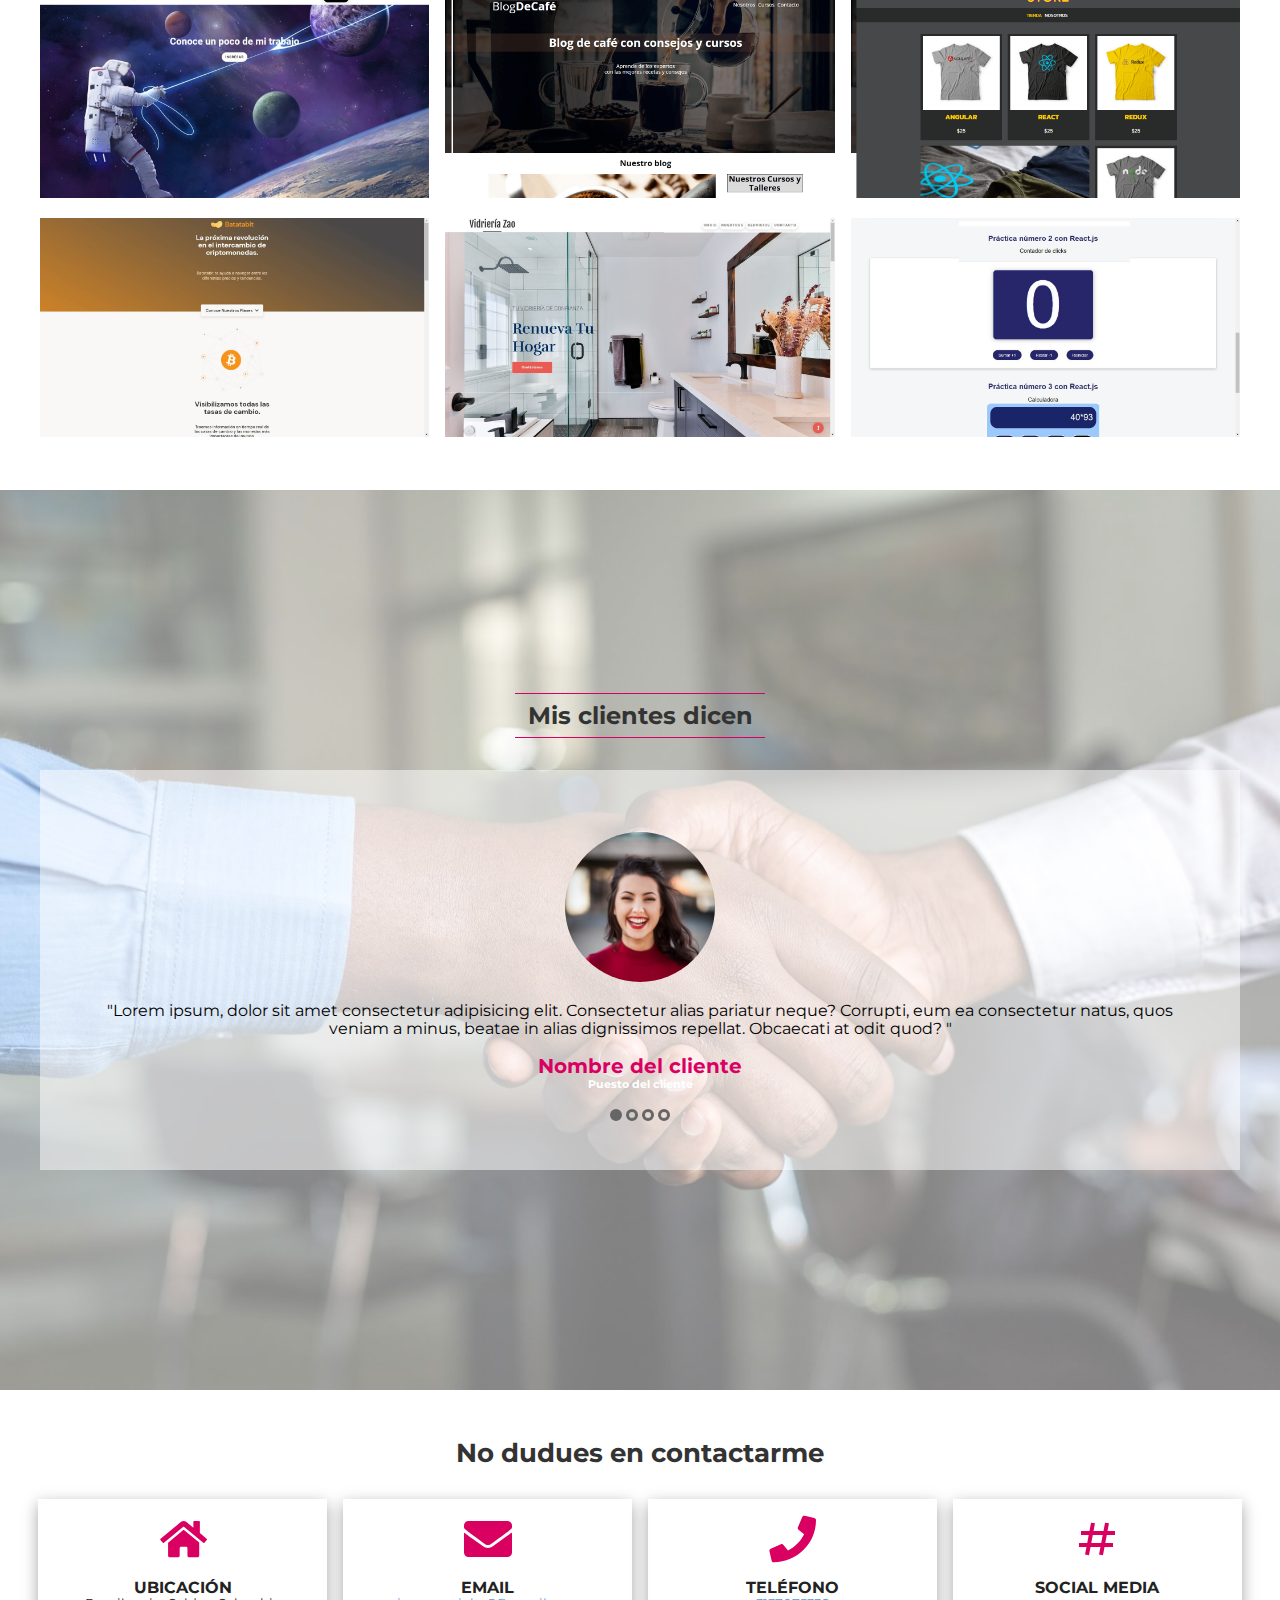
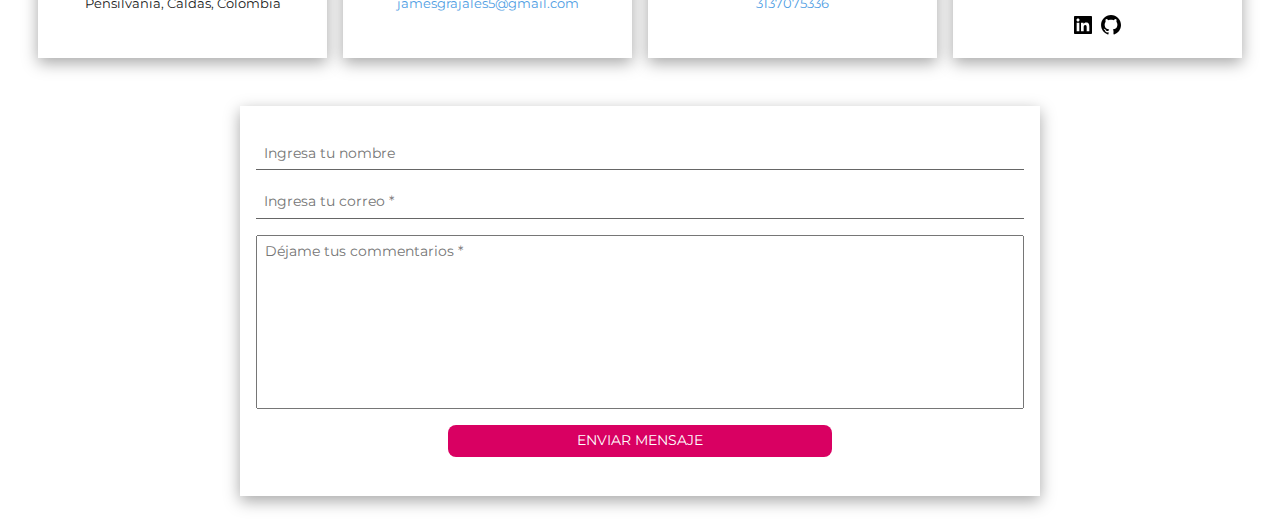
==== commit c172b979: "Solucion errores" ====
--- a/index.html
+++ b/index.html
@@ -80,21 +80,17 @@
             imaginación.
           </p>
           <p>
-            Lorem ipsum dolor sit amet consectetur adipisicing elit. Quaerat
-            labore voluptatem, eum vero sequi modi quas illum blanditiis
-            possimus distinctio porro dicta eius nesciunt dignissimos placeat
-            minus id saepe! Corrupti.
+            
           </p>
           <p>
-            Lorem ipsum dolor sit amet consectetur adipisicing elit. Cum quasi
-            cupiditate reprehenderit qui natu
+            
           </p>
           </p>
           <a href="../assets/Jhon_James_Bedoya.pdf" class="button" rel="noopener">descarga mi cv</a>
         </article>
         <img src="../assets/James.jpg" alt="jhonjamesbedoya" id="photo-james" />
         <article>
-          <h4>Mis habilidades</h4>
+          <h4>Mis Habilidades</h4>
           <div class="skills">
             <ul>
               <li>html</li>
@@ -167,7 +163,7 @@
                   <small>22/10/2022</small>
                   <small><b>Tipo</b></small>
                   <small>Practica maquetación css</small>
-                  <small><b>Enlace</b></small>
+                  <small class="enlace"><b>Enlace</b></small>
                   <small><a href="https://blog-personal-jamesg07.vercel.app/" target="_blank" rel="noopener">Proyecto</a> </small>
                 </aside>
               </div>
--- a/stylesheet/index.css
+++ b/stylesheet/index.css
@@ -413,6 +413,15 @@
     display: grid;
     grid-template-columns: 1fr 2fr;
     grid-auto-rows: auto;
+    gap: 1rem;
+}
+
+
+.porfolio-details a {
+    color: rebeccapurple;
+    border: thin solid rgba(0, 0, 0, 0.459);
+    padding: .5rem;
+    border-radius: 20px;
 }
 
 .portfolio-info {
